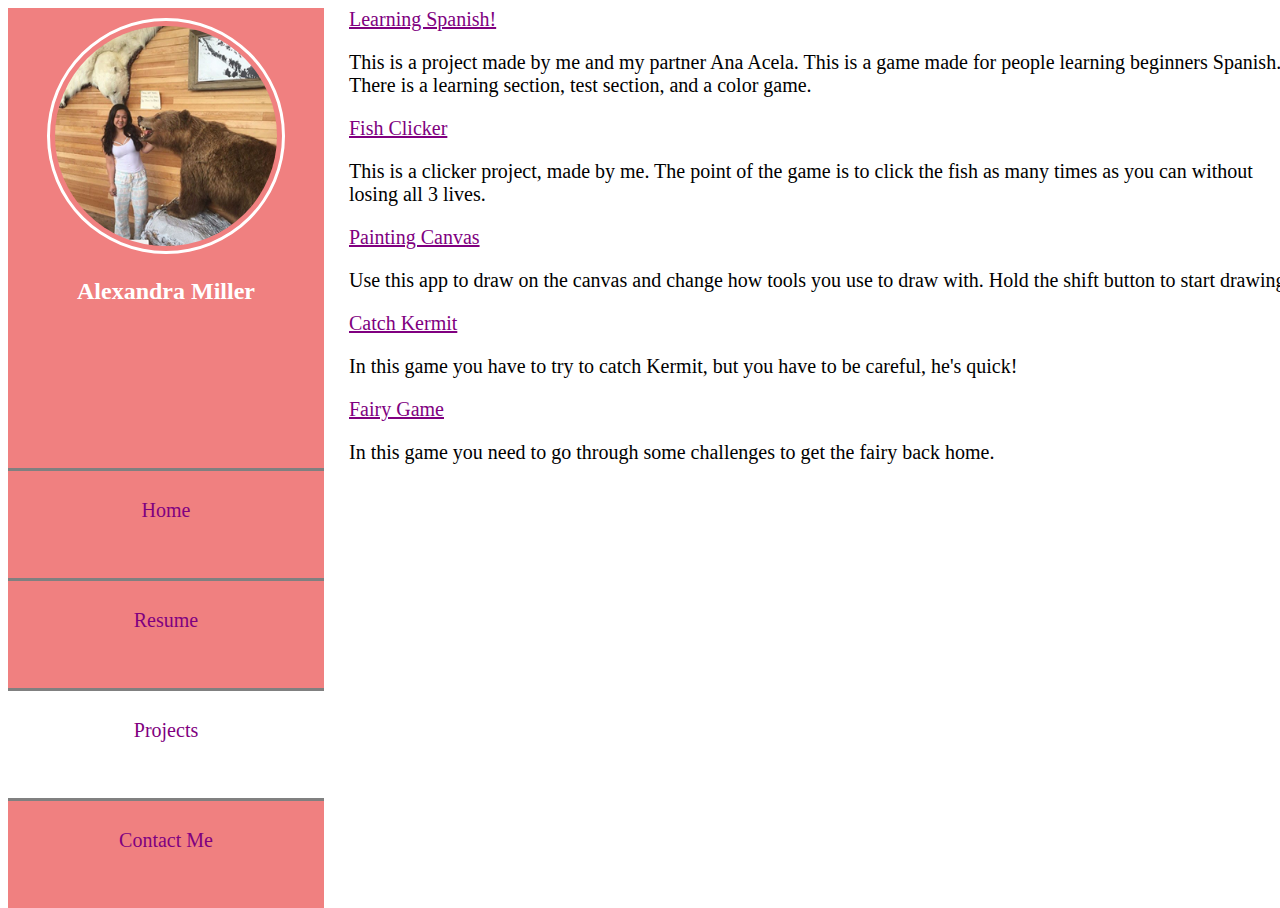
==== projects.html @ 849041f6 "Added more projects and changed tab fonts" ====
﻿<!DOCTYPE html>

<html lang="en" xmlns="http://www.w3.org/1999/xhtml">
<head>
    <meta charset="utf-8" />
    <title>Alexandra Miller</title>
    <link rel="stylesheet" href="style.css">
</head>
<body>
    <!--This is where you put stuff that you want to show up like lists, tabs, pics, etc-->

    <div class="Base">
        <div class="ProfilePic">
            <img src="ProfilePicture.png" alt="Picture of me!" />
            <h2>Alexandra Miller</h2>
        </div>

        <div class="Links">
            <a href="index.html"> Home </a>
            <a href="resume.html"> Resume </a>
            <a href="projects.html" class="CurrentTab"> Projects </a>
            <a href="contact.html"> Contact Me </a>
        </div>

    </div>


    <div class="Tab">
       
<div class="project">  
<a href="https://studio.code.org/projects/applab/IAvNdRcjd8Pb3S1CInpVRnWPkDx9I8i0GQS8dVBpkcM"> Learning Spanish! </a>
<p>
This is a project made by me and my partner Ana Acela. This is a game made for people learning beginners Spanish. There is a learning section, test section, and a color game. 
</p>
    <a href="https://studio.code.org/projects/applab/HfDMsplZnXvN99_9377_tnNnJWNyBBgtPHSRUXP6814"> Fish Clicker </a>
<p>
This is a clicker project, made by me. The point of the game is to click the fish as many times as you can without losing all 3 lives. 
</p>
 <a 
href="https://studio.code.org/projects/applab/yELDOC4CYuwiOWUWR8rlC9Me5h1x6eMfo82naDDpKig"> Painting Canvas </a>
<p> Use this app to draw on the canvas and change how tools you use to draw with. Hold the shift button to start drawing. </p>
<a
href="https://studio.code.org/projects/applab/D5WHU9ibZFXOj-fIwW5hLVyoPwF4EGDiDq09FIDlPrI"> Catch Kermit</a>
<p>In this game you have to try to catch Kermit, but you have to be careful, he's quick!</p>
<a
href="https://studio.code.org/projects/applab/QEwfcC189L_jTGoAo_Yw1ysLxfPMIYcmnk4Xw1mjs1s"> Fairy Game</a>
<p> In this game you need to go through some challenges to get the fairy back home. </p>





</div>
    </div>
</body>
</html>
---- style.css ----
﻿.Base {
    background-color: lightcoral;
    float: left;
    width:25%;
    display:flex;
    flex-direction:column;
    height:100vh;    
}
Tab {
    background-color: white;
    font-family: 'Arial Black';
}
.CurrentTab{
    background-color:white;
}
.ProfilePic {
    text-align: center;
    display:block;
    padding:10px;
    height:50%;
}

.ProfilePic img{
    padding:5px;
    border-radius:50%;
    border:solid;
    border-color:white;
    width:75%;
}

.ProfilePic h2 {
    color: white;
    font-family: Calibri;
}

.Links {
    display: flex;
    flex-direction:column;
    height:50%;
}

.Links a {
    border-top: solid;
    border-color: gray;
    color: gray;
    text-decoration: none;
    text-align: center;
    font-family: 'Bookman Old Style';
    font-size: 20px;
    height:25%;
    padding-top:9%;
}

a:active, a:hover{
    background-color:gray;
    color:white;
}
div.about {
    position: relative;
    left:25px;
    font-size: 20px;
    font-family: 'Arial Black';
}
div.contact {
    position: relative;
    left:25px;
    font-size: 20px;
    font-family: 'Arial Black';
}
div.project{
    position: relative;
    left:25px;
    font-size: 20px;
    font-family: 'Arial Black';
}
a:link {
    color: Purple;
}
a:hover {
    color: Green;
    background: transparent;
}
.h1{
font-family: 'Arial Black';
}
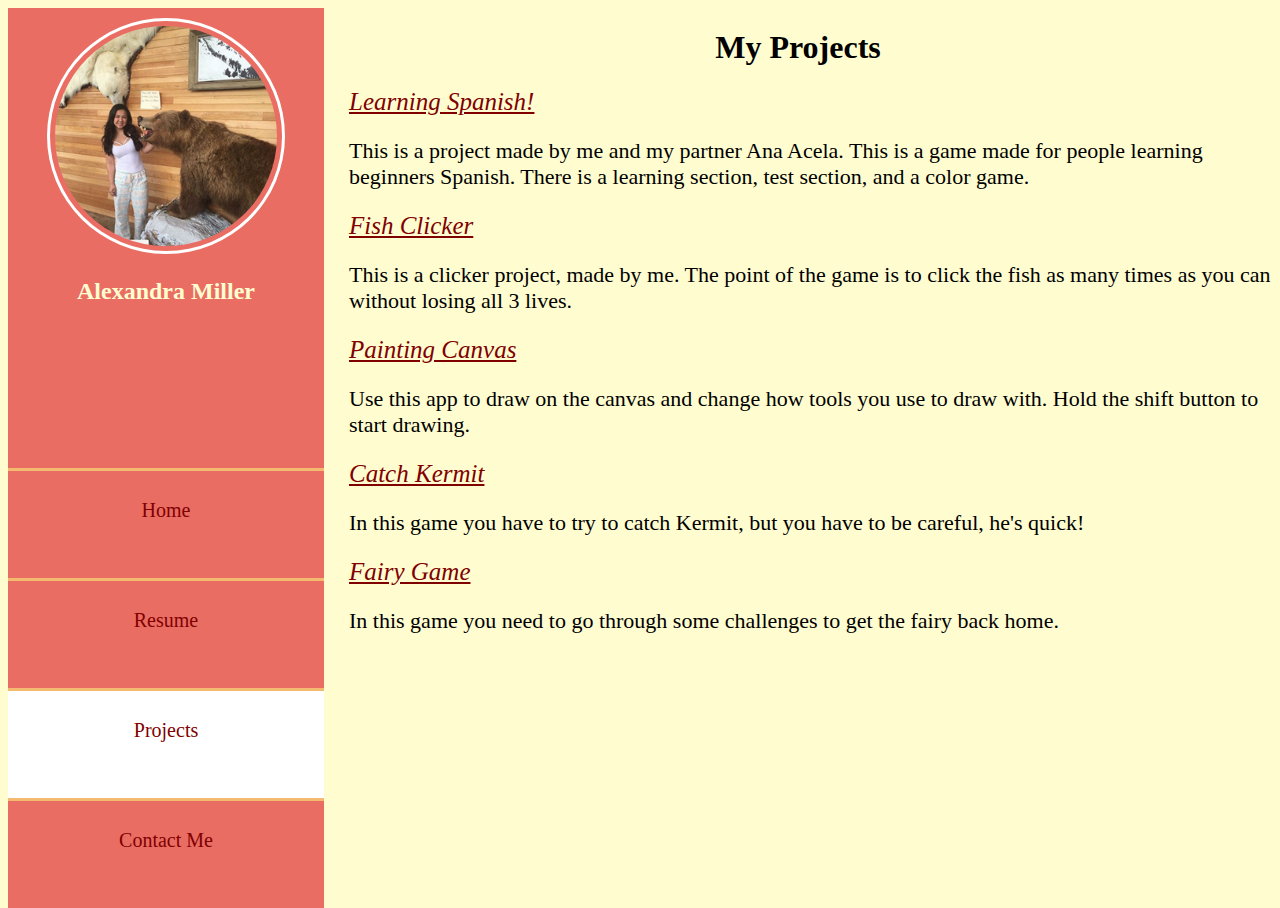
==== commit bf0164e5: "updated style" ====
--- a/projects.html
+++ b/projects.html
@@ -26,7 +26,8 @@
 
 
     <div class="Tab">
-       
+      
+<h1>My Projects</h1> 
 <div class="project">  
 <a href="https://studio.code.org/projects/applab/IAvNdRcjd8Pb3S1CInpVRnWPkDx9I8i0GQS8dVBpkcM"> Learning Spanish! </a>
 <p>
--- a/style.css
+++ b/style.css
@@ -1,17 +1,23 @@
-﻿.Base {
-    background-color: lightcoral;
+﻿body {
+    background-color: #fffdd0;
+}
+.Base {
+    background-color: #E96D63;
     float: left;
-    width:25%;
-    display:flex;
-    flex-direction:column;
-    height:100vh;    
+    width: 25%;
+    display: flex;
+    flex-direction: column;
+    height: 100vh;
 }
 Tab {
     background-color: white;
-    font-family: 'Arial Black';
+    font-family: 'Bookman Old Style';
 }
-.CurrentTab{
-    background-color:white;
+.Tab a{
+font-family:'Bookman Old Style';
+}
+.CurrentTab {
+    background-color: white;
 }
 .ProfilePic {
     text-align: center;
@@ -28,10 +34,10 @@
     width:75%;
 }
 
-.ProfilePic h2 {
-    color: white;
-    font-family: Calibri;
-}
+    .ProfilePic h2 {
+        color: #fffdd0;
+        font-family: Calibri;
+    }
 
 .Links {
     display: flex;
@@ -39,47 +45,44 @@
     height:50%;
 }
 
-.Links a {
-    border-top: solid;
-    border-color: gray;
-    color: gray;
-    text-decoration: none;
-    text-align: center;
-    font-family: 'Bookman Old Style';
-    font-size: 20px;
-    height:25%;
-    padding-top:9%;
+    .Links a {
+        border-top: solid;
+        border-color: #F4BA70;
+        color: maroon;
+        text-decoration: none;
+        text-align: center;
+        font-family: 'Bookman Old Style';
+        font-size: 20px;
+        height: 25%;
+        padding-top: 9%;
+    }
+
+a:hover{
+    background-color:white;
 }
 
-a:active, a:hover{
-    background-color:gray;
-    color:white;
+.Tab {
+    width:75%;
+    float:right;
 }
-div.about {
-    position: relative;
-    left:25px;
-    font-size: 20px;
-    font-family: 'Arial Black';
+.Tab h1{
+    font-family: 'Calibri';
+    text-align:center;
 }
-div.contact {
-    position: relative;
-    left:25px;
-    font-size: 20px;
-    font-family: 'Arial Black';
+.Tab p {
+    font-size: 22px;
+    font-family: Calibri;
+    padding-left:25px;
 }
-div.project{
-    position: relative;
-    left:25px;
-    font-size: 20px;
-    font-family: 'Arial Black';
+
+.Tab a{
+    padding-left:25px;
+    font-family: Calibri;
+    font-size: 25px;
+    color: maroon;
+    font-style:italic;
 }
-a:link {
-    color: Purple;
-}
-a:hover {
-    color: Green;
-    background: transparent;
-}
-.h1{
-font-family: 'Arial Black';
-}+Chat Conversation End
+Type a message...
+
+
